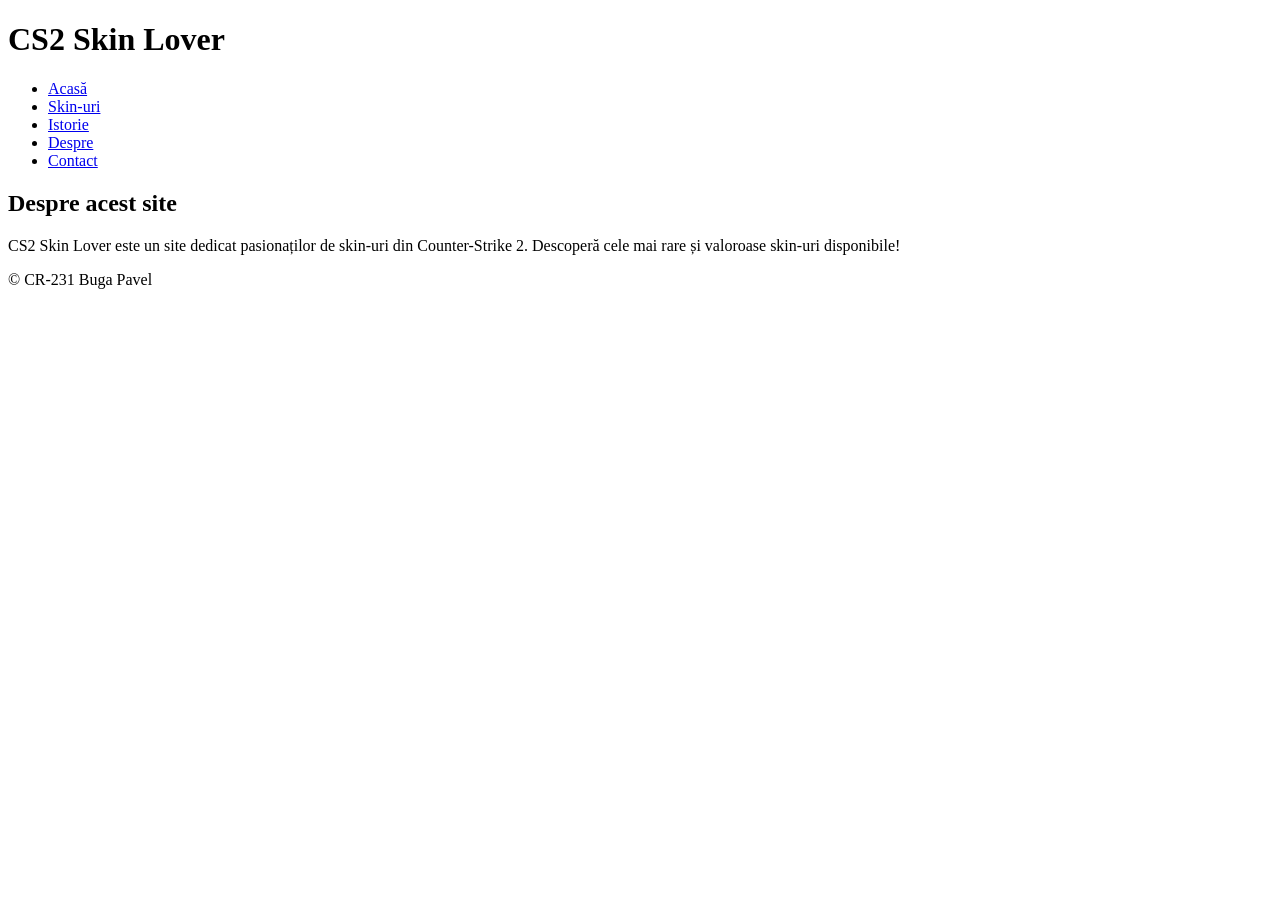
==== nav/about.html @ 1fca9832 "made assets and rearanged" ====
<!DOCTYPE html>
<html lang="ro">
<head>
    <meta charset="UTF-8">
    <meta name="viewport" content="width=device-width, initial-scale=1.0">
    <title>Despre CS2 Skin Lover</title>
    <link rel="stylesheet" href="styles.css">
</head>
<body>
    <header> 
        <h1>CS2 Skin Lover</h1>
        <nav>
            <ul>
                <li><a href="../index.html">Acasă</a></li>
                <li><a href="skins.html">Skin-uri</a></li>
                <li><a href="history.html">Istorie</a></li>
                <li><a href="about.html">Despre</a></li> 
                <li><a href="contact.html">Contact</a></li>

            </ul>
        </nav>
    </header>

    <main>
        <section>
            <h2>Despre acest site</h2>
            <p>CS2 Skin Lover este un site dedicat pasionaților de skin-uri din Counter-Strike 2. Descoperă cele mai rare și valoroase skin-uri disponibile!</p>
        </section>
    </main>

    <footer>
        <p>&copy; CR-231 Buga Pavel</p>
    </footer>
</body>
</html>
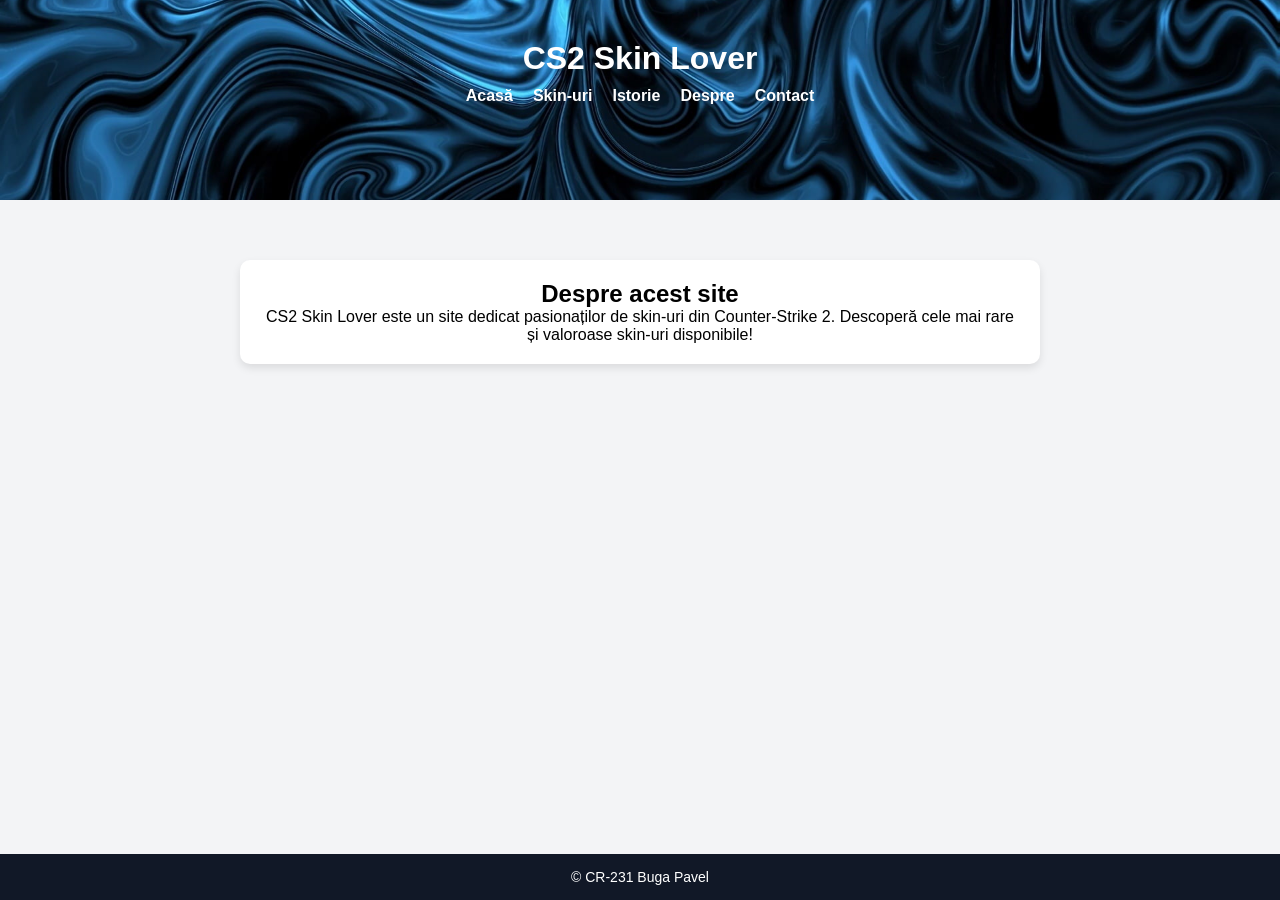
==== commit c5bda2a6: "adaugare CSS" ====
--- a/nav/about.html
+++ b/nav/about.html
@@ -4,7 +4,7 @@
     <meta charset="UTF-8">
     <meta name="viewport" content="width=device-width, initial-scale=1.0">
     <title>Despre CS2 Skin Lover</title>
-    <link rel="stylesheet" href="styles.css">
+    <link rel="stylesheet" href="../assets/css/styles.css">
 </head>
 <body>
     <header> 
--- a/assets/css/styles.css
+++ b/assets/css/styles.css
@@ -0,0 +1,83 @@
+/* Resetare stiluri implicite */
+* {
+    margin: 0;
+    padding: 0;
+    box-sizing: border-box;
+}
+
+/* Stilizare generală a paginii */
+body {
+    font-family: Arial, sans-serif;
+    display: flex;
+    flex-direction: column;
+    min-height: 100vh;
+}
+
+/* ======= HEADER ======= */
+header {
+    background: url("../img/header/header_bck.jpg") no-repeat center;
+    background-size: cover;
+    color: white;
+    text-align: center;
+    padding: 40px;
+    min-height: 200px; /* Asigură o înălțime minimă */
+}
+
+
+nav ul {
+    list-style: none;
+    display: flex;
+    justify-content: center;
+    gap: 20px;
+    margin-top: 10px;
+}
+
+nav ul li a {
+    text-decoration: none;
+    color: white;
+    font-weight: bold;
+    transition: color 0.3s;
+}
+
+nav ul li a:hover {
+    color: #facc15; /* Galben */
+}
+
+/* ======= MAIN ======= */
+main {
+    flex-grow: 1;
+    background-color: #f3f4f6; /* Gri deschis */
+    padding: 40px;
+    text-align: center;
+}
+
+/* Stilizare secțiuni din main */
+section {
+    background-color: white;
+    padding: 20px;
+    border-radius: 10px;
+    margin: 20px auto;
+    max-width: 800px;
+    box-shadow: 0 4px 8px rgba(0, 0, 0, 0.1);
+}
+
+/* ======= FOOTER ======= */
+footer {
+    background-color: #111827; /* Negru-gri */
+    color: white;
+    text-align: center;
+    padding: 15px;
+    font-size: 14px;
+}
+
+/* ======= RESPONSIVE DESIGN ======= */
+@media (max-width: 768px) {
+    nav ul {
+        flex-direction: column;
+        gap: 10px;
+    }
+    
+    main {
+        padding: 20px;
+    }
+}
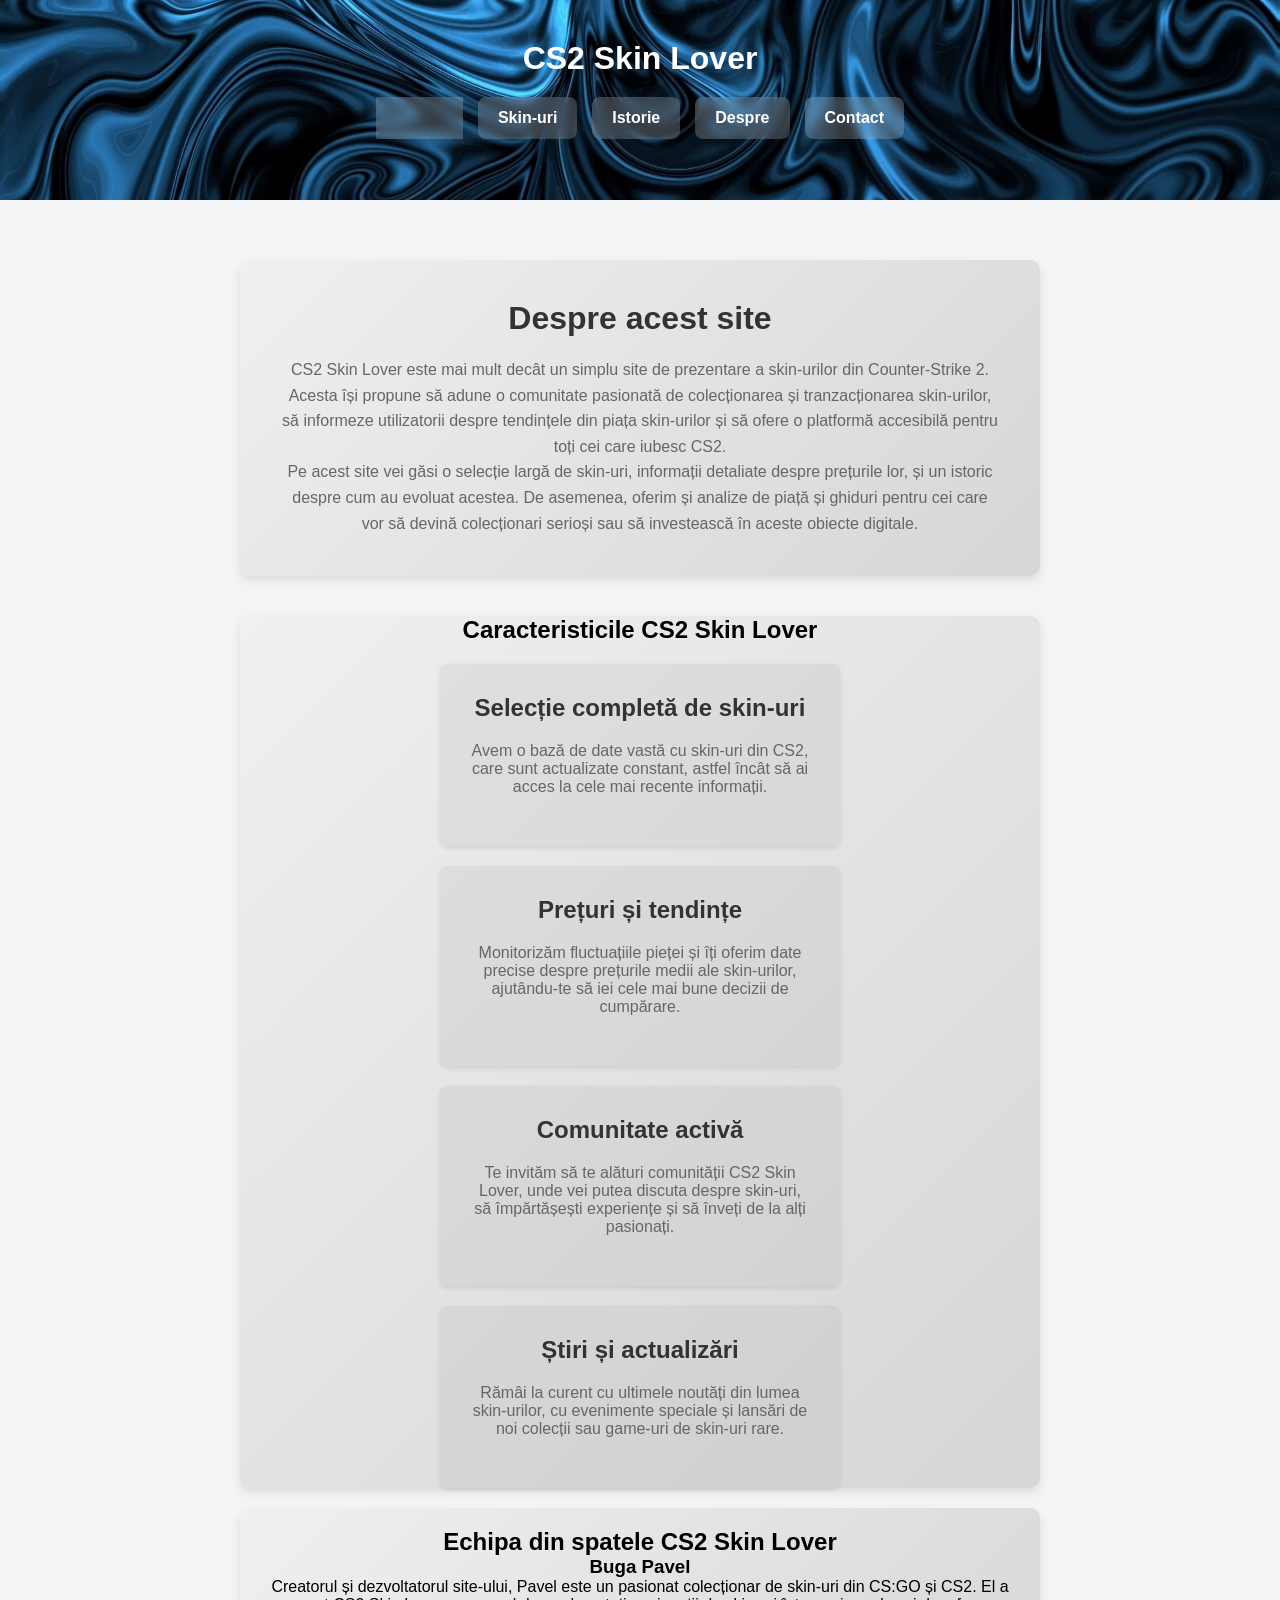
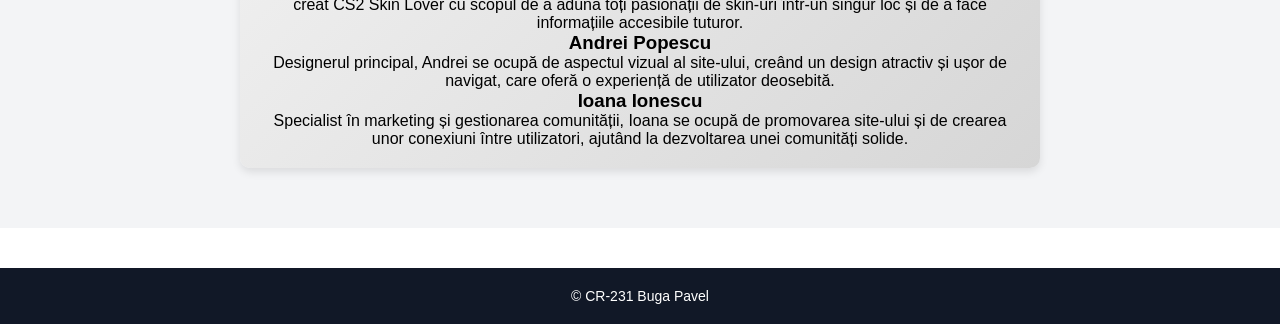
==== commit 5d559482: "adaugare content la about si CSS" ====
--- a/nav/about.html
+++ b/nav/about.html
@@ -16,15 +16,51 @@
                 <li><a href="history.html">Istorie</a></li>
                 <li><a href="about.html">Despre</a></li> 
                 <li><a href="contact.html">Contact</a></li>
-
             </ul>
         </nav>
     </header>
 
     <main>
-        <section>
+        <section class="about">
             <h2>Despre acest site</h2>
-            <p>CS2 Skin Lover este un site dedicat pasionaților de skin-uri din Counter-Strike 2. Descoperă cele mai rare și valoroase skin-uri disponibile!</p>
+            <p>CS2 Skin Lover este mai mult decât un simplu site de prezentare a skin-urilor din Counter-Strike 2. Acesta își propune să adune o comunitate pasionată de colecționarea și tranzacționarea skin-urilor, să informeze utilizatorii despre tendințele din piața skin-urilor și să ofere o platformă accesibilă pentru toți cei care iubesc CS2.</p>
+            <p>Pe acest site vei găsi o selecție largă de skin-uri, informații detaliate despre prețurile lor, și un istoric despre cum au evoluat acestea. De asemenea, oferim și analize de piață și ghiduri pentru cei care vor să devină colecționari serioși sau să investească în aceste obiecte digitale.</p>
+        </section>
+
+        <section class="features">
+            <h2>Caracteristicile CS2 Skin Lover</h2>
+            <div class="feature-box">
+                <h3>Selecție completă de skin-uri</h3>
+                <p>Avem o bază de date vastă cu skin-uri din CS2, care sunt actualizate constant, astfel încât să ai acces la cele mai recente informații.</p>
+            </div>
+            <div class="feature-box">
+                <h3>Prețuri și tendințe</h3>
+                <p>Monitorizăm fluctuațiile pieței și îți oferim date precise despre prețurile medii ale skin-urilor, ajutându-te să iei cele mai bune decizii de cumpărare.</p>
+            </div>
+            <div class="feature-box">
+                <h3>Comunitate activă</h3>
+                <p>Te invităm să te alături comunității CS2 Skin Lover, unde vei putea discuta despre skin-uri, să împărtășești experiențe și să înveți de la alți pasionați.</p>
+            </div>
+            <div class="feature-box">
+                <h3>Știri și actualizări</h3>
+                <p>Rămâi la curent cu ultimele noutăți din lumea skin-urilor, cu evenimente speciale și lansări de noi colecții sau game-uri de skin-uri rare.</p>
+            </div>
+        </section>
+
+        <section class="our-team">
+            <h2>Echipa din spatele CS2 Skin Lover</h2>
+            <div class="team-member">
+                <h3>Buga Pavel</h3>
+                <p>Creatorul și dezvoltatorul site-ului, Pavel este un pasionat colecționar de skin-uri din CS:GO și CS2. El a creat CS2 Skin Lover cu scopul de a aduna toți pasionații de skin-uri într-un singur loc și de a face informațiile accesibile tuturor.</p>
+            </div>
+            <div class="team-member">
+                <h3>Andrei Popescu</h3>
+                <p>Designerul principal, Andrei se ocupă de aspectul vizual al site-ului, creând un design atractiv și ușor de navigat, care oferă o experiență de utilizator deosebită.</p>
+            </div>
+            <div class="team-member">
+                <h3>Ioana Ionescu</h3>
+                <p>Specialist în marketing și gestionarea comunității, Ioana se ocupă de promovarea site-ului și de crearea unor conexiuni între utilizatori, ajutând la dezvoltarea unei comunități solide.</p>
+            </div>
         </section>
     </main>
 
--- a/assets/css/styles.css
+++ b/assets/css/styles.css
@@ -20,28 +20,42 @@
     color: white;
     text-align: center;
     padding: 40px;
-    min-height: 200px; /* Asigură o înălțime minimă */
-}
-
-
+    min-height: 200px;
+}
+
+
+/* ======= NAVIGARE ======= */
 nav ul {
     list-style: none;
     display: flex;
     justify-content: center;
-    gap: 20px;
+    gap: 15px;
     margin-top: 10px;
+    padding: 10px;
+}
+
+nav ul li {
+    display: inline-block;
 }
 
 nav ul li a {
-    text-decoration: none;
+    display: block;
+    padding: 12px 20px;
+    background-color: rgba(255, 255, 255, 0.2); /* Gri transparent */
     color: white;
     font-weight: bold;
-    transition: color 0.3s;
+    text-decoration: none;
+    border-radius: 8px;
+    transition: background-color 0.3s, color 0.3s, transform 0.2s;
+    backdrop-filter: blur(5px); /* Ușor efect de blur */
 }
 
 nav ul li a:hover {
-    color: #facc15; /* Galben */
-}
+    background-color: rgba(255, 255, 255, 0.4); /* Gri puțin mai opac */
+    color: black;
+    transform: scale(1.05); /* Efect subtil de mărire */
+}
+
 
 /* ======= MAIN ======= */
 main {
@@ -51,33 +65,389 @@
     text-align: center;
 }
 
-/* Stilizare secțiuni din main */
+
+
+/* ======= SECȚIUNI ======= */
 section {
+    background: linear-gradient(135deg, #f0f0f0, #d6d6d6); /* Gradient gri deschis */
+    padding: 20px;
+    border-radius: 10px;
+    margin: 20px auto;
+    max-width: 800px;
+    box-shadow: 0 4px 8px rgba(0, 0, 0, 0.1);
+}
+
+
+/* Introducere */
+.intro {
+    padding: 20px;
+    border-radius: 10px;
+    max-width: 800px;
+    margin: 20px auto;
+    box-shadow: 0 4px 8px rgba(0, 0, 0, 0.1);
+}
+
+/* ======= CARACTERISTICI (FEATURES) ======= */
+.features {
+    display: grid;
+    grid-template-columns: 1fr; /* Un singur box pe rând */
+    gap: 20px;
+    margin-top: 40px;
+    padding: 0 20px;
+    justify-items: center;
+}
+
+.feature-box {
+    background: rgba(169, 169, 169, 0.2); /* Gri transparent */
+    padding: 30px; /* Padding suplimentar pentru mai mult spațiu */
+    border-radius: 8px;
+    box-shadow: 0 2px 5px rgba(0, 0, 0, 0.1); /* Umbră subtilă */
+    text-align: center;
+    width: 100%;
+    max-width: 400px; /* Lățime maximă pentru box */
+    transition: box-shadow 0.3s ease;
+}
+
+.feature-box:hover {
+    box-shadow: 0 4px 10px rgba(0, 0, 0, 0.2); /* Umbra devine mai intensă pe hover */
+}
+
+.feature-box h3 {
+    font-size: 1.5rem;
+    color: #333;
+    margin-bottom: 20px; /* Mai mult spațiu între titlu și text */
+    font-weight: bold;
+}
+
+.feature-box p {
+    font-size: 1rem;
+    color: #666;
+    margin-bottom: 20px; /* Mai mult spațiu între descriere și restul contentului */
+}
+
+
+/* ======= DESPRE ======= */
+section.about {
+    background: linear-gradient(135deg, #f0f0f0, #d6d6d6); /* Gradient gri deschis */
+    padding: 40px;
+    border-radius: 10px;
+    margin: 20px auto;
+    max-width: 800px;
+    box-shadow: 0 4px 8px rgba(0, 0, 0, 0.1);
+    text-align: center;
+}
+
+.about h2 {
+    font-size: 2rem;
+    color: #333;
+    margin-bottom: 20px;
+}
+
+.about p {
+    font-size: 1rem;
+    color: #666;
+    line-height: 1.6;
+}
+
+.about a {
+    color: #4CAF50; /* Culoare verde pentru link-uri */
+    text-decoration: none;
+    font-weight: bold;
+    transition: color 0.3s ease;
+}
+
+.about a:hover {
+    color: #333;
+}
+    
+
+/* ======= VIDEO SECTION ======= */
+.video-section {
+    margin-top: 40px;
+    text-align: center;
+}
+
+.video-container {
+    display: flex;
+    justify-content: center;
+    align-items: center;
+    margin-top: 20px;
+}
+
+.video-container iframe {
+    width: 80%;
+    max-width: 800px;
+    height: 450px;
+    border-radius: 10px;
+    box-shadow: 0 4px 8px rgba(0, 0, 0, 0.2);
+}
+
+/* ======= SKIN LIST ======= */
+.skin-list {
+    display: grid;
+    grid-template-columns: repeat(2, 1fr); /* Două coloane pentru skin-uri */
+    gap: 20px;
+    max-width: 1200px;
+    margin: 0 auto;
+}
+
+/* ======= SKIN ITEM ======= */
+.skin-item {
     background-color: white;
     padding: 20px;
     border-radius: 10px;
+    box-shadow: 0 4px 8px rgba(0, 0, 0, 0.1);
+    text-align: center;
+    display: flex;
+    flex-direction: column;
+    justify-content: space-between;
+    height: 100%;
+}
+
+/* Imagini skin */
+.skin-item img {
+    width: 100%;
+    height: auto;
+    border-radius: 10px;
+    margin-bottom: 10px;
+}
+
+/* Descriere și titlu pentru fiecare skin */
+.skin-info {
+    background-color: #f9fafb;
+    padding: 10px;
+    border-radius: 5px;
+    margin-top: 10px;
+    text-align: left;
+}
+
+.skin-info h3 {
+    font-size: 18px;
+    font-weight: bold;
+    color: #333;
+    margin-bottom: 5px;
+}
+
+.skin-info p {
+    font-size: 14px;
+    color: #666;
+}
+
+/* Timeline și detalii istorice */
+.history-timeline, .history-expansion, .history-evolution, .history-cs2 {
+    background-color: #fff;
+    padding: 30px;
+    border-radius: 10px;
+    box-shadow: 0 4px 8px rgba(0, 0, 0, 0.1);
+    margin-bottom: 30px;
+}
+
+.history-timeline h3, .history-expansion h3, .history-evolution h3, .history-cs2 h3 {
+    font-size: 1.8rem;
+    color: #111827;
+    margin-bottom: 10px;
+}
+
+.history-timeline p, .history-expansion p, .history-evolution p, .history-cs2 p {
+    font-size: 1rem;
+    color: #555;
+    margin-bottom: 20px;
+}
+
+/* Container pentru imagini */
+.image-container {
+    margin-top: 20px;
+    text-align: center;
+}
+
+.image-container img {
+    max-width: 100%;
+    border-radius: 10px;
+    box-shadow: 0 4px 8px rgba(0, 0, 0, 0.1);
+    margin-bottom: 20px;
+}
+
+.image-container p {
+    font-size: 1rem;
+    color: #555;
+    margin-top: 10px;
+}
+
+/* Linkuri */
+a {
+    text-decoration: none;
+    color: #0066cc;
+    font-weight: bold;
+    transition: color 0.3s ease;
+}
+
+a:hover {
+    color: #facc15; /* Galben */
+}
+
+/* ======= CONTACT PAGE ======= */
+.contact-section {
+    background: #f9fafb; /* Culoare de fundal albă, foarte deschisă */
+    padding: 40px 20px;
+    border-radius: 10px;
+    max-width: 900px;
     margin: 20px auto;
-    max-width: 800px;
-    box-shadow: 0 4px 8px rgba(0, 0, 0, 0.1);
-}
+    box-shadow: 0 6px 12px rgba(0, 0, 0, 0.1);
+    text-align: center;
+    font-family: 'Segoe UI', Tahoma, Geneva, Verdana, sans-serif;
+}
+
+.contact-section h2 {
+    font-size: 2.2rem;
+    color: #333;
+    margin-bottom: 20px;
+    font-weight: 600;
+}
+
+.contact-section p {
+    font-size: 1.1rem;
+    color: #666;
+    margin-bottom: 20px;
+}
+
+.contact-section a {
+    color: #0066cc;
+    font-weight: bold;
+    text-decoration: none;
+    transition: color 0.3s ease, transform 0.2s ease;
+}
+
+.contact-section a:hover {
+    color: #ffcc00;
+    transform: scale(1.05);
+}
+
+/* Listă de rețele sociale */
+.contact-section ul {
+    list-style: none;
+    padding: 0;
+    margin-top: 30px;
+    display: flex;
+    justify-content: center;
+    gap: 20px;
+}
+
+.contact-section ul li {
+    font-size: 1.2rem;
+}
+
+.contact-section ul li a {
+    color: #0066cc;
+    text-decoration: none;
+    font-weight: bold;
+    transition: color 0.3s ease, transform 0.2s ease;
+}
+
+.contact-section ul li a:hover {
+    color: #ffcc00;
+    transform: scale(1.1);
+}
+
+/* ======= FORMULAR DE CONTACT ======= */
+.contact-form {
+    display: flex;
+    flex-direction: column;
+    gap: 15px;
+    margin-top: 30px;
+    align-items: center;
+}
+
+.contact-form label {
+    font-size: 1rem;
+    color: #333;
+    font-weight: 500;
+    text-align: left;
+    width: 100%;
+}
+
+.contact-form input,
+.contact-form textarea {
+    width: 100%;
+    padding: 12px;
+    font-size: 1rem;
+    border: 2px solid #ccc;
+    border-radius: 8px;
+    margin-top: 8px;
+    transition: border-color 0.3s ease, box-shadow 0.3s ease;
+    background-color: #fff;
+}
+
+.contact-form input:focus,
+.contact-form textarea:focus {
+    border-color: #0066cc;
+    box-shadow: 0 0 8px rgba(0, 102, 204, 0.4);
+    outline: none;
+}
+
+.contact-form textarea {
+    resize: vertical;
+    height: 150px;
+}
+
+.contact-form button {
+    background-color: #0066cc;
+    color: white;
+    padding: 12px 20px;
+    border: none;
+    border-radius: 8px;
+    font-size: 1.1rem;
+    cursor: pointer;
+    transition: background-color 0.3s ease, transform 0.2s ease;
+    width: 50%;
+    margin-top: 20px;
+}
+
+.contact-form button:hover {
+    background-color: #005bb5;
+    transform: scale(1.05);
+}
+
 
 /* ======= FOOTER ======= */
 footer {
-    background-color: #111827; /* Negru-gri */
+    background-color: #111827;
     color: white;
     text-align: center;
-    padding: 15px;
+    padding: 20px 0;
     font-size: 14px;
-}
-
-/* ======= RESPONSIVE DESIGN ======= */
+    margin-top: 40px;
+}
+
+footer a {
+    color: #ffcc00;
+    text-decoration: none;
+    font-weight: bold;
+}
+
+footer a:hover {
+    text-decoration: underline;
+}
+
+/* ======= MOBILE RESPONSIVENESS ======= */
 @media (max-width: 768px) {
-    nav ul {
+    .contact-section {
+        padding: 30px 15px;
+    }
+
+    .contact-section h2 {
+        font-size: 1.8rem;
+    }
+
+    .contact-form button {
+        width: 80%;
+    }
+
+    .contact-section ul {
         flex-direction: column;
-        gap: 10px;
+        align-items: center;
     }
-    
-    main {
-        padding: 20px;
+
+    .contact-section ul li {
+        font-size: 1rem;
     }
 }
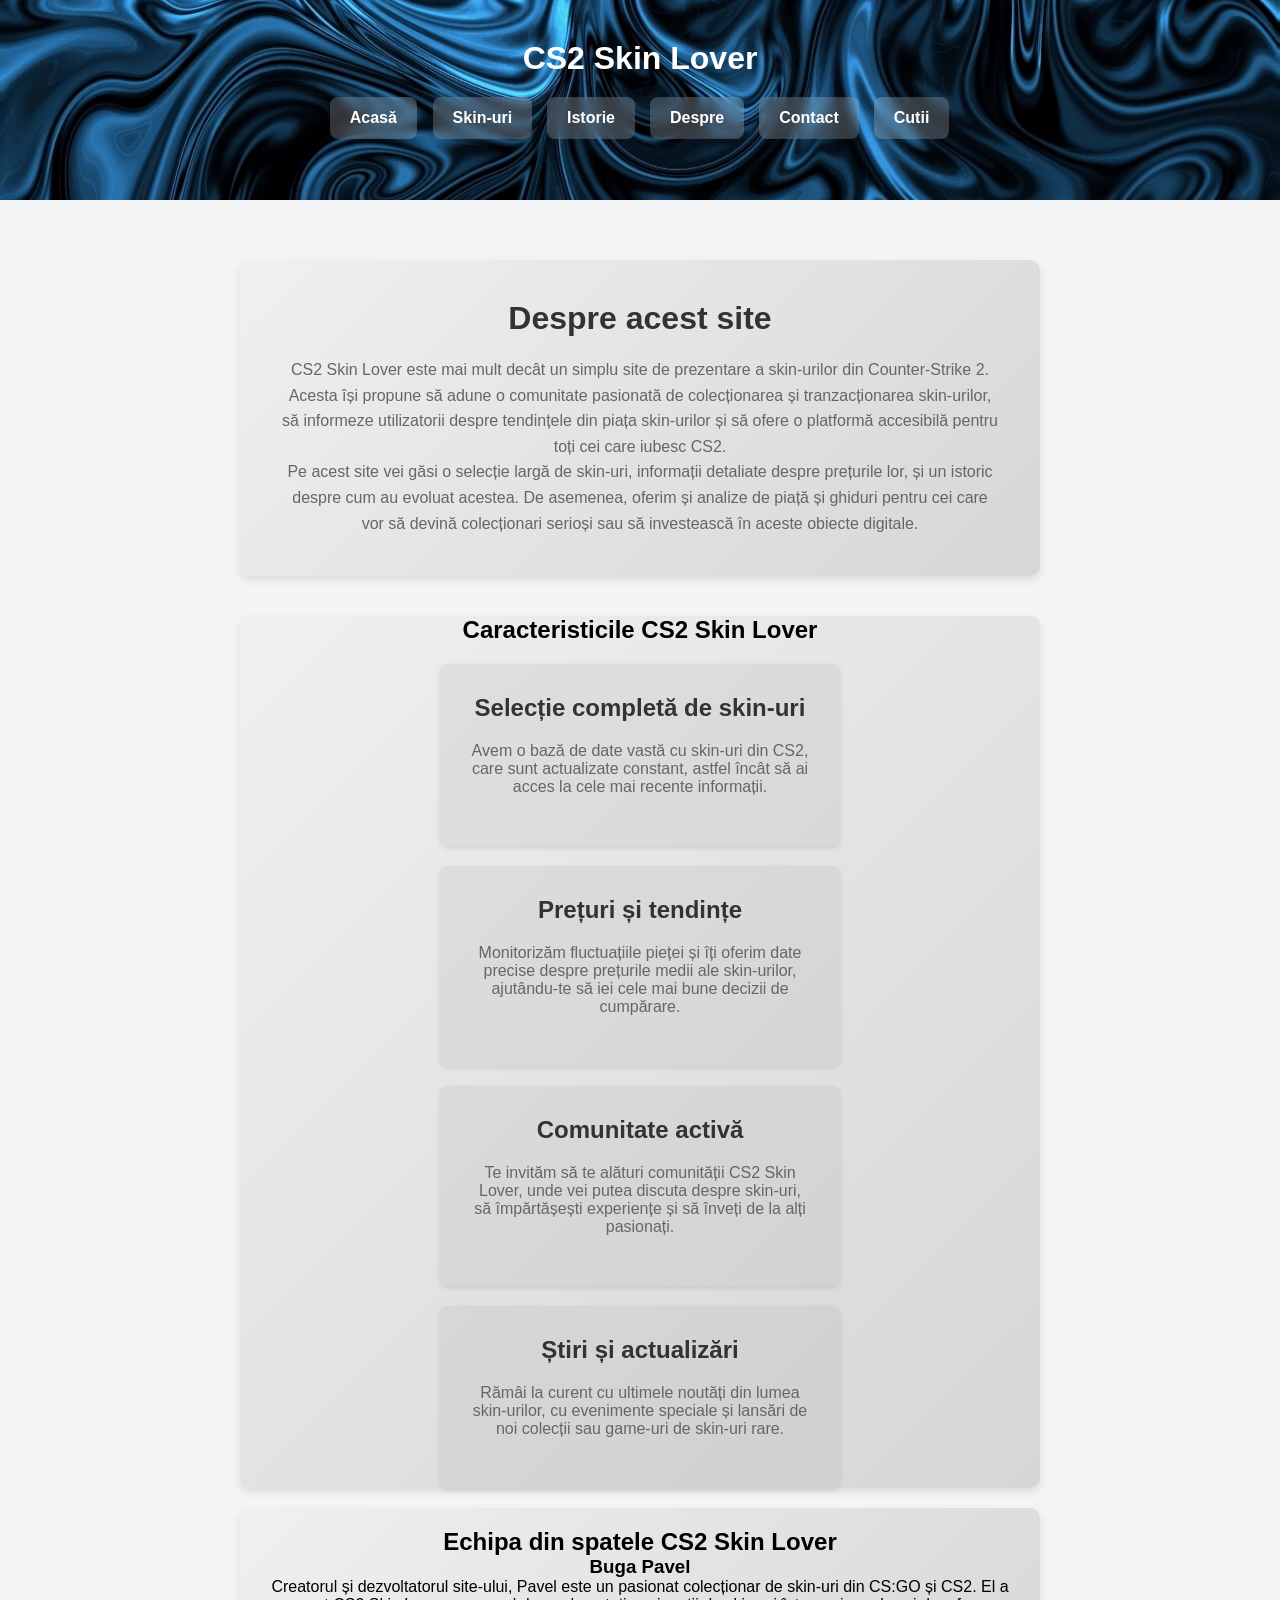
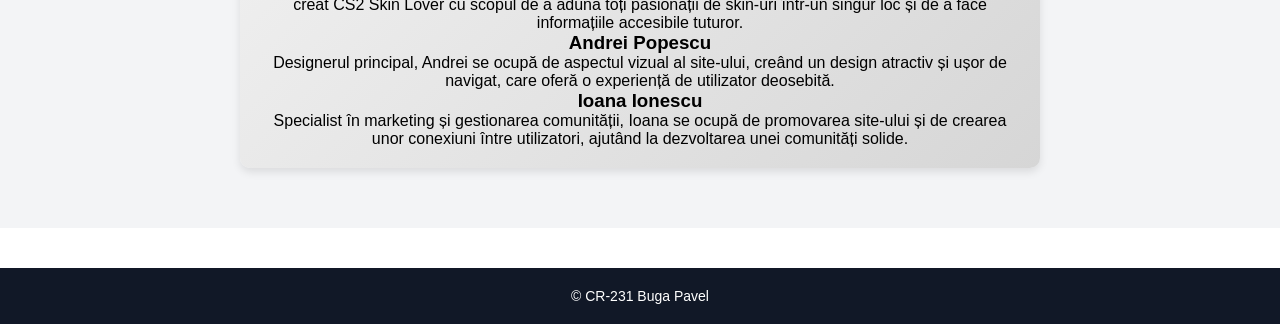
==== commit ecdb371c: "adaugarea case-opener in nav" ====
--- a/nav/about.html
+++ b/nav/about.html
@@ -16,6 +16,7 @@
                 <li><a href="history.html">Istorie</a></li>
                 <li><a href="about.html">Despre</a></li> 
                 <li><a href="contact.html">Contact</a></li>
+                <li><a href="case-opener.html">Cutii</a></li>
             </ul>
         </nav>
     </header>
--- a/assets/css/styles.css
+++ b/assets/css/styles.css
@@ -451,3 +451,51 @@
         font-size: 1rem;
     }
 }
+
+/* Stilizare pentru containerul capsulei */
+.case {
+    position: relative;
+    width: 220px;
+    height: 220px;
+    margin: 20px auto;
+    border: 5px solid #222;
+    border-radius: 50%;
+    background: #eee;
+    display: flex;
+    align-items: center;
+    justify-content: center;
+    overflow: hidden;
+    box-shadow: 0px 4px 10px rgba(0, 0, 0, 0.3);
+}
+
+/* Stilizare pentru imaginea skin-ului */
+.skin-image {
+    width: 100%;
+    height: auto;
+    display: none;
+}
+
+/* Stilizare buton atractiv */
+.button {
+    padding: 15px 30px;
+    font-size: 1.2rem;
+    font-weight: bold;
+    color: white;
+    background: linear-gradient(135deg, #ff9800, #ff5722);
+    border: none;
+    border-radius: 8px;
+    cursor: pointer;
+    transition: transform 0.2s, background 0.3s;
+    box-shadow: 0 4px 8px rgba(0, 0, 0, 0.2);
+}
+
+.button:hover {
+    background: linear-gradient(135deg, #ff5722, #ff9800);
+    transform: scale(1.05);
+}
+
+/* Efect de glow la apăsare */
+.button:active {
+    transform: scale(0.98);
+    box-shadow: 0 2px 6px rgba(0, 0, 0, 0.3);
+}
